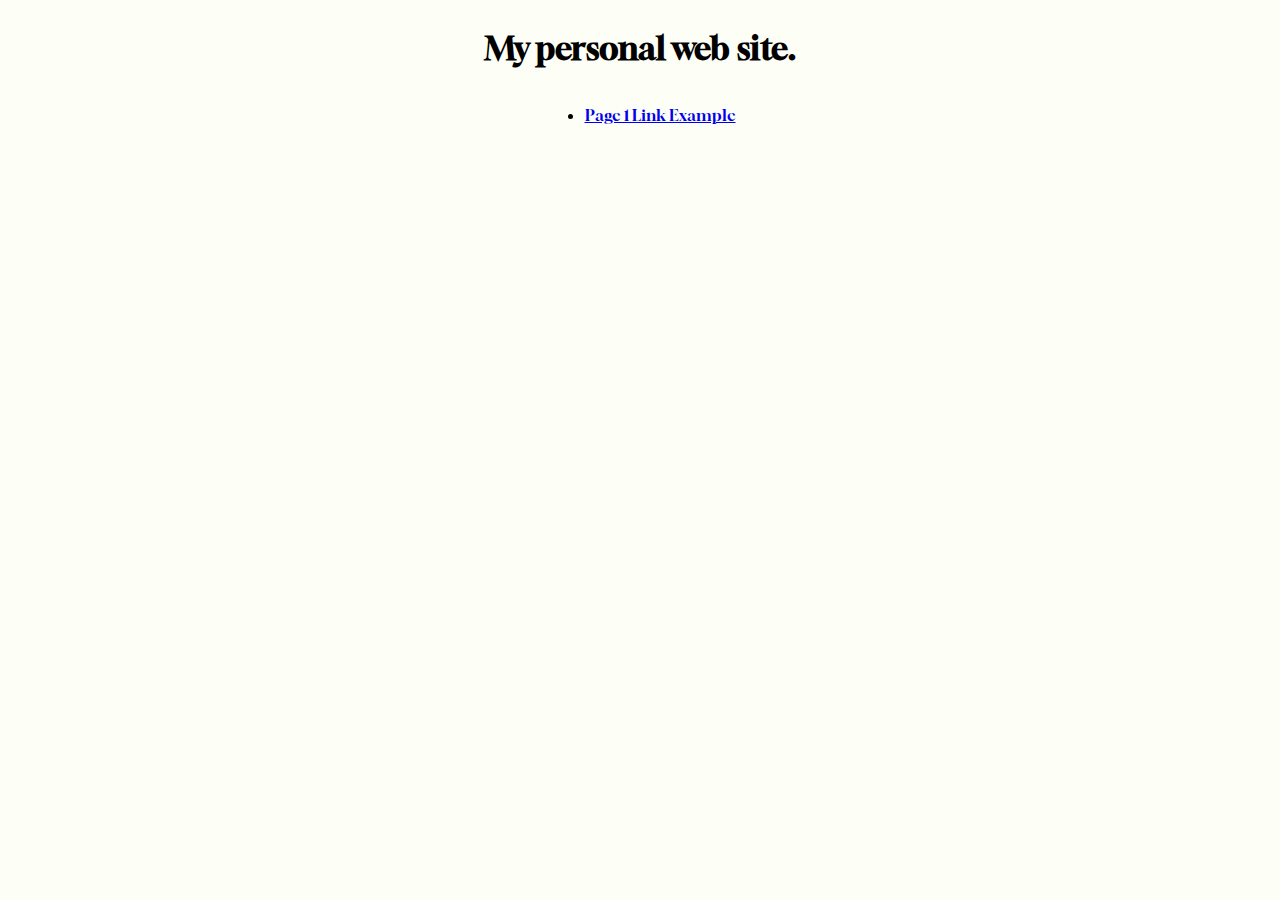
==== index.html @ 6cb396b8 "Initial commit" ====
<!DOCTYPE html>
<html>
    
  <head>
    <link rel="stylesheet" href="styles.css">
  </head>

  <body>

    <div class="container">
      <h1>My personal web site.</h1>

    </div>

    <div class="container">
      <ul>
        <li><a href="page1.html">Page 1 Link Example</a></li>
      </ul>
      

   </div>

  </body>
</html>
---- styles.css ----
@import url('https://fonts.googleapis.com/css2?family=Gloock&display=swap');

html{
    font-family: 'Gloock', serif;
    background: rgb(253, 254, 246);
}

.container {
    display: flex; /* or inline-flex */
    justify-content: center;
   
  }
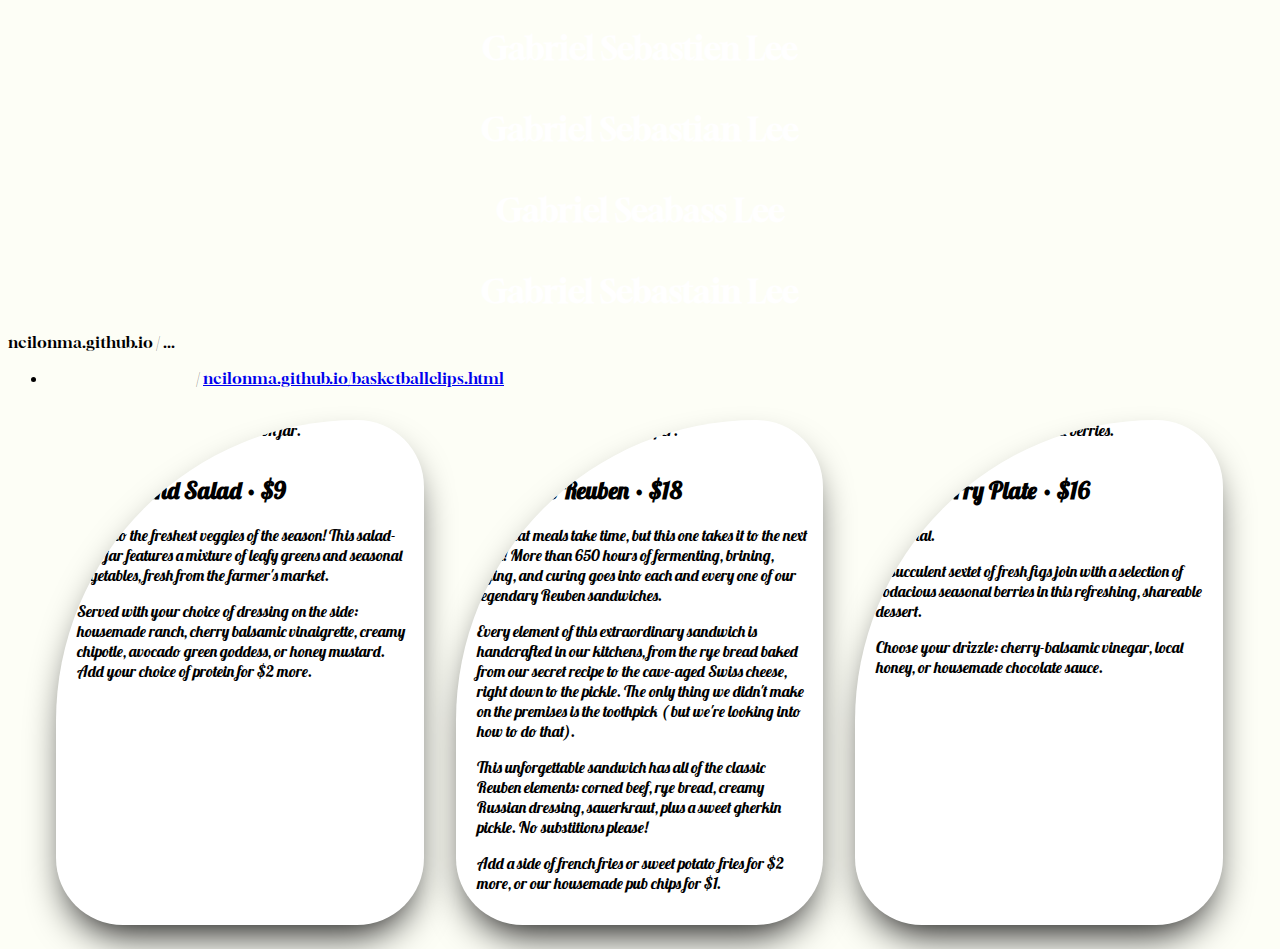
==== commit 2f556101: "Today, I made further progress in my website where I added columns that I can add information in lat" ====
--- a/index.html
+++ b/index.html
@@ -1,6 +1,6 @@
 <!DOCTYPE html>
 <html>
-    
+
   <head>
     <link rel="stylesheet" href="styles.css">
   </head>
@@ -8,17 +8,91 @@
   <body>
 
     <div class="container">
-      <h1>My personal web site.</h1>
+      <h1>Gabriel Sebastien Lee</h1>
+    </div>
+    <div class="container">
+      <h1>Gabriel Sebastian Lee</h1>
+    </div>
+    <div class="container">
+      <h1>Gabriel Seabass Lee</h1>
+    </div>
+    <div class="container">
+      <h1>Gabriel Sebastain Lee</h1>
+    </div>
 
+    <div>
+      <!-- In HTML, the span tag is a generic inline container element. -->
+      <span class="Pages" role="button" aria-label="Open the Nav Menu">
+        <span class>
+          <span aria-hidden="false">neilonma.github.io</span>
+        </span>
+        <span>
+          /
+          <span class="Layout_dots__176X_">...</span>
+        </span>
+        <ul class="Options">
+          <li>
+            <span class>
+              <span aria-hidden="true" style="color: transparent; pointer-events: none; user-select: none;">neilonma.github.io</span>
+              <span> / </span>
+            </span>
+            <span class>
+              <span aria-hidden="false">
+                <a href="basketballclips.html">neilonma.github.io/basketballclips.html</a>
+              </span>
+            </span>
+          </li>
+        </ul>
     </div>
 
     <div class="container">
-      <ul>
-        <li><a href="page1.html">Page 1 Link Example</a></li>
-      </ul>
-      
+      <div class="main">
+        <ul class="cards">
+          <li class="cards_item">
+            <div class="card">
+              <div class="card_image"><img src="https://assets.codepen.io/652/photo-1468777675496-5782faaea55b.jpeg" alt="mixed vegetable salad in a mason jar. "></div>
+                <div class="card_content">
+          <h2 class="card_title">Farmstand Salad &#x2022; $9</h2>
+          <div class="card_text">
+            <p>Dig into the freshest veggies of the season! This salad-in-a-jar features a mixture of leafy greens and seasonal vegetables, fresh from the farmer's market.</p>
+            <p>Served with your choice of dressing on the side: housemade ranch, cherry balsamic vinaigrette, creamy chipotle, avocado green goddess, or honey mustard. Add your choice of protein for $2 more. </p>
+          </div>
+        </div>
+      </div>
+    </li>
 
-   </div>
+    <li class="cards_item">
+      <div class="card">
+        <div class="card_image"><img src="https://assets.codepen.io/652/photo-1520174691701-bc555a3404ca.jpeg" alt="a Reuben sandwich on wax paper. "></div>
+        <div class="card_content">
+          <h2 class="card_title">Ultimate Reuben &#x2022; $18</h2>
+          <div class="card_text">
+            <p>All great meals take time, but this one takes it to the next level! More than 650 hours of fermenting, brining, aging, and curing goes into each and every one of our legendary Reuben sandwiches.
+            </p>
+            <p>Every element of this extraordinary sandwich is handcrafted in our kitchens, from the rye bread baked from our secret recipe to the cave-aged Swiss cheese, right down to the pickle. The only thing we didn't make on the premises is the toothpick ( but we're looking into how to do that). </p>
+            <p>This unforgettable sandwich has all of the classic Reuben elements: corned beef, rye bread, creamy Russian dressing, sauerkraut, plus a sweet gherkin pickle. No substitions please!
+            <p>
+              <p>Add a side of french fries or sweet potato fries for $2 more, or our housemade pub chips for $1.</p>
+          </div>
+        </div>
+      </div>
+    </li>
+    <li class="cards_item">
+      <div class="card">
+        <div class="card_image"><img src="https://assets.codepen.io/652/photo-1544510808-91bcbee1df55.jpeg" alt="A side view of a plate of figs and berries. "></div>
+        <div class="card_content">
+          <h2 class="card_title">Fig &amp; Berry Plate &#x2022; $16</h2>
+          <div class="card_text">
+            <p><span class="note">Seasonal.</span></p>
+            <p>A succulent sextet of fresh figs join with a selection of bodacious seasonal berries in this refreshing, shareable dessert.</p>
+            <p>Choose your drizzle: cherry-balsamic vinegar, local honey, or housemade chocolate sauce. </p>
+          </div>
+        </div>
+      </div>
+    </li>
+  </ul>
+</div>
+
 
   </body>
-</html>+</html>
--- a/styles.css
+++ b/styles.css
@@ -1,4 +1,5 @@
 @import url('https://fonts.googleapis.com/css2?family=Gloock&display=swap');
+@import url('https://fonts.googleapis.com/css2?family=El+Messiri&family=Lobster&display=swap');
 
 html{
     font-family: 'Gloock', serif;
@@ -8,5 +9,74 @@
 .container {
     display: flex; /* or inline-flex */
     justify-content: center;
-   
-  }+
+  }
+*,
+*::before,
+*::after {
+  box-sizing: border-box;
+}
+
+h1 {
+  color: white;
+}
+
+body{
+  background-image: url('https://img1.wallspic.com/crops/5/5/9/4/6/164955/164955-ipad_pro_2021_m1_version_advertising-2880x2880.png');
+}
+
+
+.main {
+  max-width: 1200px;
+  margin: 0 auto;
+}
+
+.cards {
+  display: flex;
+  flex-wrap: wrap;
+  list-style: none;
+  margin: 0;
+  padding: 0;
+  font-family: "Lobster", arial;
+}
+
+.cards_item {
+  display: flex;
+  padding: 1rem;
+}
+
+.card_image {
+  max-height: 300px;
+}
+
+@media (min-width: 40rem) {
+  .cards_item {
+    width: 50%;
+  }
+}
+
+@media (min-width: 56rem) {
+  .cards_item {
+    width: 33.3%;
+  }
+}
+
+.card {
+  background-color: white;
+  box-shadow: 0 20px 40px -14px rgba(0, 0, 0, 2);
+  display: flex;
+  flex-direction: column;
+  overflow: hidden;
+  border-radius: 900px 200px 200px;
+  padding-left: 5px
+}
+
+.card_content {
+  padding: 1rem;
+}
+
+.card_title {
+}
+
+.card_text {
+}
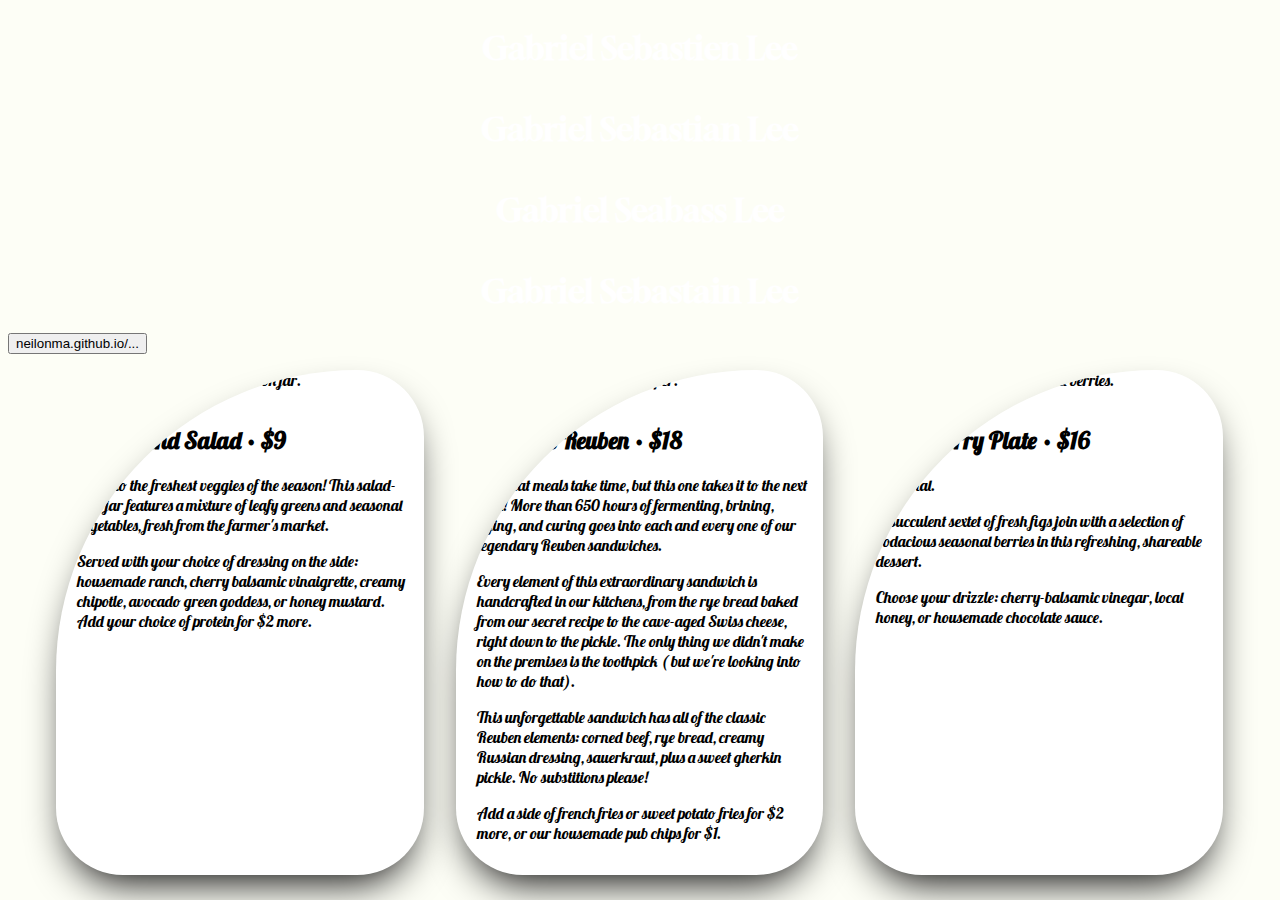
==== commit 5cd8f08a: "I made further progress on my website, finishing the dropdown menu and adding a video and columns in" ====
--- a/index.html
+++ b/index.html
@@ -20,29 +20,11 @@
       <h1>Gabriel Sebastain Lee</h1>
     </div>
 
-    <div>
-      <!-- In HTML, the span tag is a generic inline container element. -->
-      <span class="Pages" role="button" aria-label="Open the Nav Menu">
-        <span class>
-          <span aria-hidden="false">neilonma.github.io</span>
-        </span>
-        <span>
-          /
-          <span class="Layout_dots__176X_">...</span>
-        </span>
-        <ul class="Options">
-          <li>
-            <span class>
-              <span aria-hidden="true" style="color: transparent; pointer-events: none; user-select: none;">neilonma.github.io</span>
-              <span> / </span>
-            </span>
-            <span class>
-              <span aria-hidden="false">
-                <a href="basketballclips.html">neilonma.github.io/basketballclips.html</a>
-              </span>
-            </span>
-          </li>
-        </ul>
+    <div class="dropdown">
+      <button class="dropbtn">neilonma.github.io/...</button>
+      <div class="dropdown-content">
+        <a href="brawlstarsclips.html">/brawlstarsclips.html</a>
+      </div>
     </div>
 
     <div class="container">
@@ -50,7 +32,9 @@
         <ul class="cards">
           <li class="cards_item">
             <div class="card">
-              <div class="card_image"><img src="https://assets.codepen.io/652/photo-1468777675496-5782faaea55b.jpeg" alt="mixed vegetable salad in a mason jar. "></div>
+              <div class="card_image">
+                <img src="https://assets.codepen.io/652/photo-1468777675496-5782faaea55b.jpeg" alt="mixed vegetable salad in a mason jar. ">
+              </div>
                 <div class="card_content">
           <h2 class="card_title">Farmstand Salad &#x2022; $9</h2>
           <div class="card_text">
--- a/styles.css
+++ b/styles.css
@@ -21,10 +21,33 @@
   color: white;
 }
 
+a {
+  color: white;
+}
+
 body{
   background-image: url('https://img1.wallspic.com/crops/5/5/9/4/6/164955/164955-ipad_pro_2021_m1_version_advertising-2880x2880.png');
 }
 
+
+.dropdown-content {
+  display: none;
+  position: absolute;
+  background-color: #f1f1f1;
+  min-width: 160px;
+  box-shadow: 0px 8px 16px 0px rgba(0,0,0,0.2);
+  z-index: 1;
+}
+
+.dropdown-content a {
+  color: black;
+  padding: 12px 16px;
+  text-decoration: none;
+  display: block;
+}
+
+.dropdown-content a:hover {background-color: #ddd;}
+.dropdown:hover .dropdown-content {display: block;}
 
 .main {
   max-width: 1200px;
@@ -80,3 +103,35 @@
 
 .card_text {
 }
+
+.container1 {
+    display: flex; /* or inline-flex */
+    justify-content: center;
+    gap: 20px;
+    margin-top: 20px
+    padding: 20px;
+}
+
+.sub_box_even{
+    background-color: rgb(255, 243, 203);
+    /* flex: 1; */
+}
+
+
+#sub_box1{
+    background-color: rgb(222, 222, 255);
+    flex-shrink: 3;
+    text-align: center;
+    border-radius: 30px;
+}
+
+#sub_box2{
+    background-color: rgb(255, 216, 216);
+    border-radius: 30px;
+}
+
+
+#sub_box3{
+    background-color: rgb(216, 255, 234);
+    border-radius: 30px;
+}
